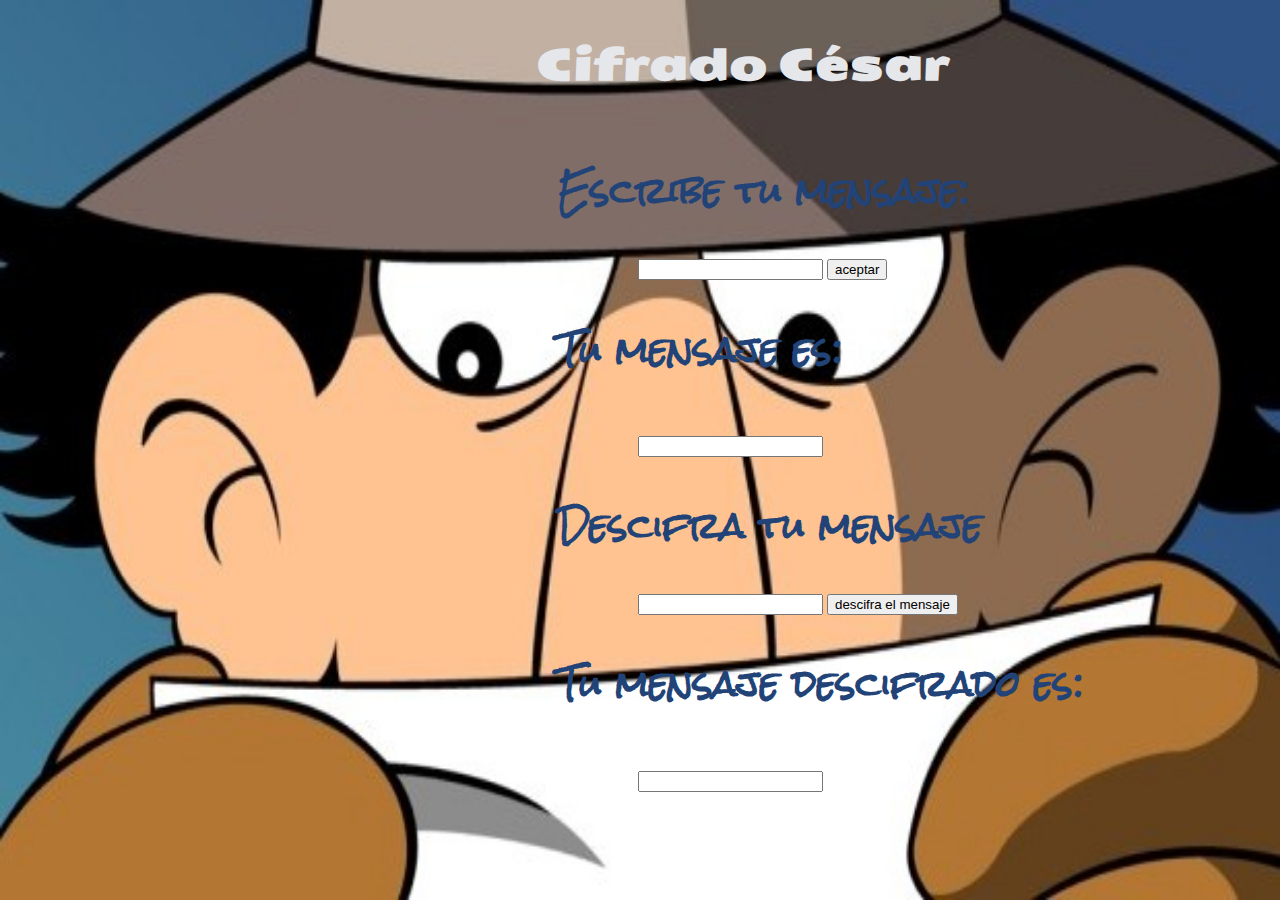
==== src/index.html @ 01a90301 "cifra y descifra mayusculas minusculas y ce" ====
<!DOCTYPE html>
<html>
  <head>
    <meta charset="utf-8">
    <title>Caesar Cipher</title>
    <link rel="stylesheet" href="style.css" />
    <meta name= "viewport" content= "width=device-width, user-scalable=no, initial-scale=1.0, maximum-scale=1.0, minimus-scale=1.0">
    <link rel="stylesheet" href="responsive.css" media="screen and (max-width:500px)" />
    <link rel="stylesheet" href="https://fonts.googleapis.com/css?family=Rock+Salt">
    <link rel="stylesheet" href="https://fonts.googleapis.com/css?family=Seymour+One">

  </head>
  <body>
    <div class="contenedor">
    <div id= "titulo"><h1> Cifrado César </h1></div>

    <div id="root"></div>
    <script src="cipher.js"></script>

    <div id= "mensaje"><h2>Escribe tu mensaje:</h2></div>
    <input type="text" id="texto">
    <input type="button" value="aceptar" onclick="cifrar()">

    <div id= "mensaje2"><h2>Tu mensaje es:</h2></div>
    <br><input type= "texto" id="texto2"></br>
    <div id= "mensaje3"><h2>Descifra tu mensaje</h2></div>
    <input type="text" id="texto3">
    <input type="button" value="descifra el mensaje" onclick="descifrar()">

    <div id= "mensaje4"><h2>Tu mensaje descifrado es:</h2></div>
    <br><input type ="text" id= 'txt3'></br>


    <script src="index.js"></script>

  </body>
</html
---- src/style.css ----
body   {
/*background-color: #BDBDBD;*/
background-image: url("../image/cifrado.jpg");
background-position: center center;
background-repeat: no-repeat;
background-size: 100% 100%;
background-attachment: fixed;
}

#titulo h1 {
  color: #e5e7ea;
    font-family: 'Seymour One', sans-serif;
    font-size: 44px;
    margin-left: 528px;
    display: inline-block;
    text-align: center;
}

#mensaje h2 {
  color: #214377;
    font-family: 'Rock Salt', cursive;
    font-size: 34px;
    margin-left: 550px;
    display: inline-block;
    text-align: center;
}

#texto {
  margin-left: 630px;
}

#mensaje2 h2 {
  color: #214377;
    font-family: 'Rock Salt', cursive;
    font-size: 34px;
    margin-left: 550px;
    display: inline-block;
    text-align: center;
}

#texto2 {
  margin-left: 630px;

}


#mensaje3 h2 {
  color: #214377;
    font-family: 'Rock Salt', cursive;
    font-size: 34px;
    margin-left: 550px;
    display: inline-block;
    text-align: center;
}

#texto3{
  margin-left: 630px;


}

#mensaje4 h2 {
  color: #214377;
    font-family: 'Rock Salt', cursive;
    font-size: 34px;
    margin-left: 550px;
    display: inline-block;
    text-align: center;
}

#txt3 {
  margin-left: 630px;


}
---- src/responsive.css ----
body{
  
}
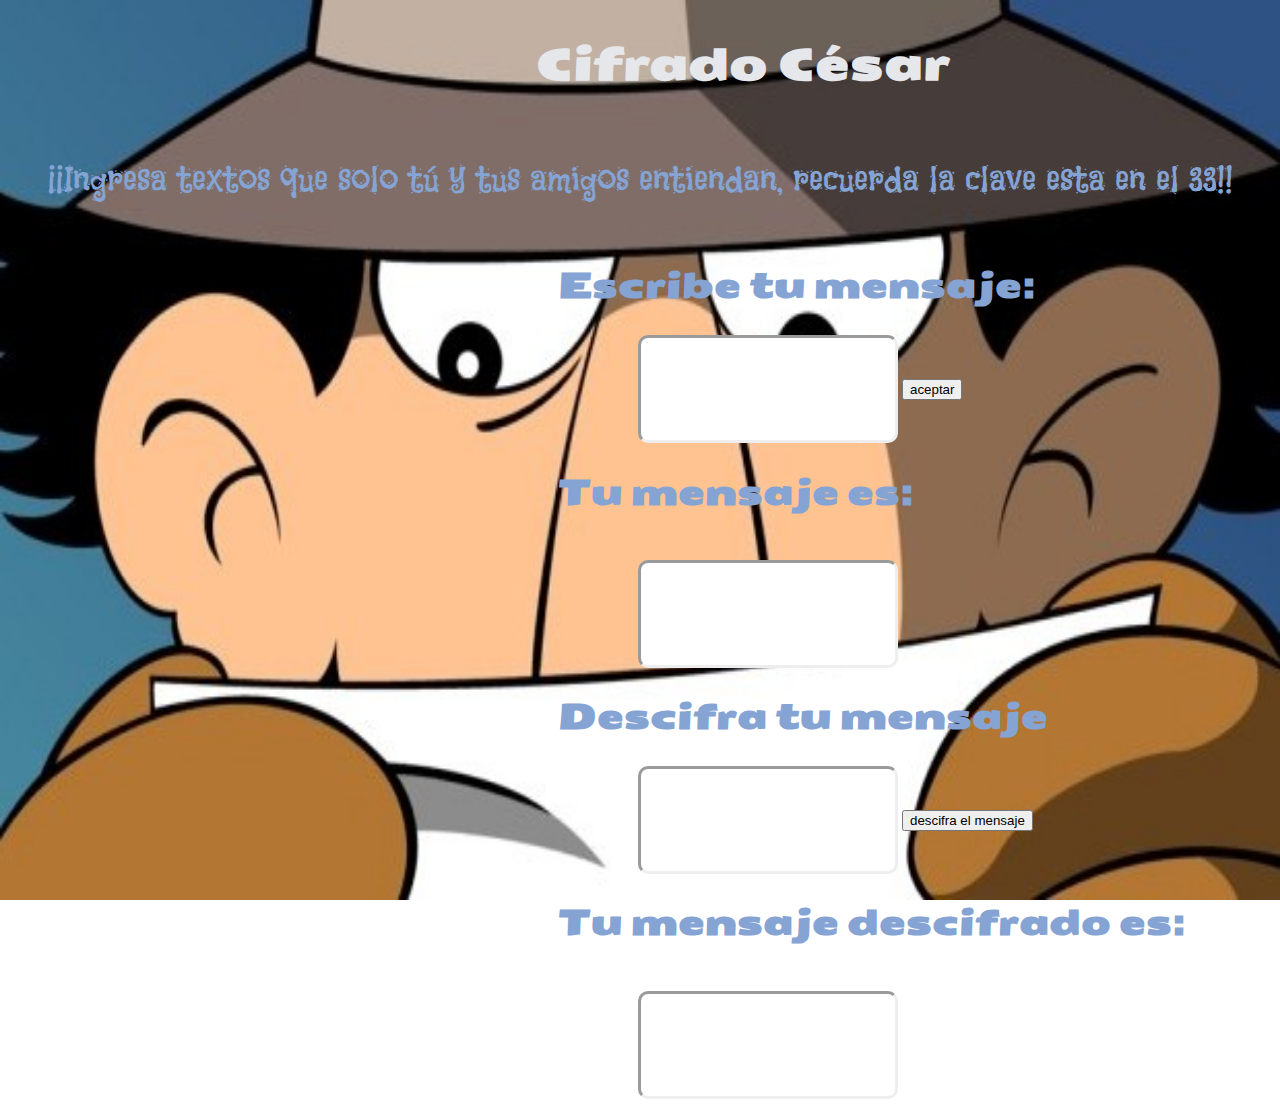
==== commit b88f8c1b: "cifra descifra y ce" ====
--- a/src/index.html
+++ b/src/index.html
@@ -5,27 +5,32 @@
     <title>Caesar Cipher</title>
     <link rel="stylesheet" href="style.css" />
     <meta name= "viewport" content= "width=device-width, user-scalable=no, initial-scale=1.0, maximum-scale=1.0, minimus-scale=1.0">
+    <link rel="stylesheet" href="https://stackpath.bootstrapcdn.com/bootstrap/4.1.1/css/bootstrap.min.css" integrity="sha384-WskhaSGFgHYWDcbwN70/dfYBj47jz9qbsMId/iRN3ewGhXQFZCSftd1LZCfmhktB" crossorigin="anonymous">
     <link rel="stylesheet" href="responsive.css" media="screen and (max-width:500px)" />
-    <link rel="stylesheet" href="https://fonts.googleapis.com/css?family=Rock+Salt">
+    <link rel="stylesheet" href="https://fonts.googleapis.com/css?family=Flavors">
     <link rel="stylesheet" href="https://fonts.googleapis.com/css?family=Seymour+One">
+
 
   </head>
   <body>
     <div class="contenedor">
+
     <div id= "titulo"><h1> Cifrado César </h1></div>
+    <p> ¡¡Ingresa textos que solo tú y tus amigos entiendan, recuerda la clave esta en el 33!! </p>
+
 
     <div id="root"></div>
     <script src="cipher.js"></script>
 
     <div id= "mensaje"><h2>Escribe tu mensaje:</h2></div>
     <input type="text" id="texto">
-    <input type="button" value="aceptar" onclick="cifrar()">
+    <input type="button" class="btn btn-secondary" class="btn btn-secondary btn-lg" value="aceptar" id=encodeButton>
 
     <div id= "mensaje2"><h2>Tu mensaje es:</h2></div>
     <br><input type= "texto" id="texto2"></br>
     <div id= "mensaje3"><h2>Descifra tu mensaje</h2></div>
     <input type="text" id="texto3">
-    <input type="button" value="descifra el mensaje" onclick="descifrar()">
+    <input type="button" class="btn btn-secondary" class="btn btn-secondary btn-lg" value="descifra el mensaje" id=decodeButton > 
 
     <div id= "mensaje4"><h2>Tu mensaje descifrado es:</h2></div>
     <br><input type ="text" id= 'txt3'></br>
--- a/src/style.css
+++ b/src/style.css
@@ -16,9 +16,16 @@
     text-align: center;
 }
 
+p {
+  font-family: 'Flavors', cursive;
+  font-size: 35px;
+  color: #85a4d4;
+  text-align: center;
+}
+
 #mensaje h2 {
-  color: #214377;
-    font-family: 'Rock Salt', cursive;
+  color: #85a4d4;
+    font-family: 'Seymour One', sans-serif;
     font-size: 34px;
     margin-left: 550px;
     display: inline-block;
@@ -27,11 +34,16 @@
 
 #texto {
   margin-left: 630px;
+  border: inset;
+  border-width: medium;
+  border-radius: 10px;
+  width: 250px;
+  height: 100px;
 }
 
 #mensaje2 h2 {
-  color: #214377;
-    font-family: 'Rock Salt', cursive;
+  color: #85a4d4;
+    font-family: 'Seymour One', sans-serif;
     font-size: 34px;
     margin-left: 550px;
     display: inline-block;
@@ -40,13 +52,19 @@
 
 #texto2 {
   margin-left: 630px;
+  border: inset;
+  border-width: medium;
+  border-radius: 10px;
+  width: 250px;
+  height: 100px;
+
 
 }
 
 
 #mensaje3 h2 {
-  color: #214377;
-    font-family: 'Rock Salt', cursive;
+  color: #85a4d4;
+    font-family: 'Seymour One', sans-serif;
     font-size: 34px;
     margin-left: 550px;
     display: inline-block;
@@ -55,21 +73,30 @@
 
 #texto3{
   margin-left: 630px;
+  border: inset;
+  border-width: medium;
+  border-radius: 10px;
+  width: 250px;
+  height: 100px;
+}
 
 
-}
-
 #mensaje4 h2 {
-  color: #214377;
-    font-family: 'Rock Salt', cursive;
+  color: #85a4d4;
+    font-family: 'Seymour One', sans-serif;
     font-size: 34px;
     margin-left: 550px;
     display: inline-block;
     text-align: center;
 }
 
+
 #txt3 {
   margin-left: 630px;
-
+  border: inset;
+  border-width: medium;
+  border-radius: 10px;
+  width: 250px;
+  height: 100px;
 
 }
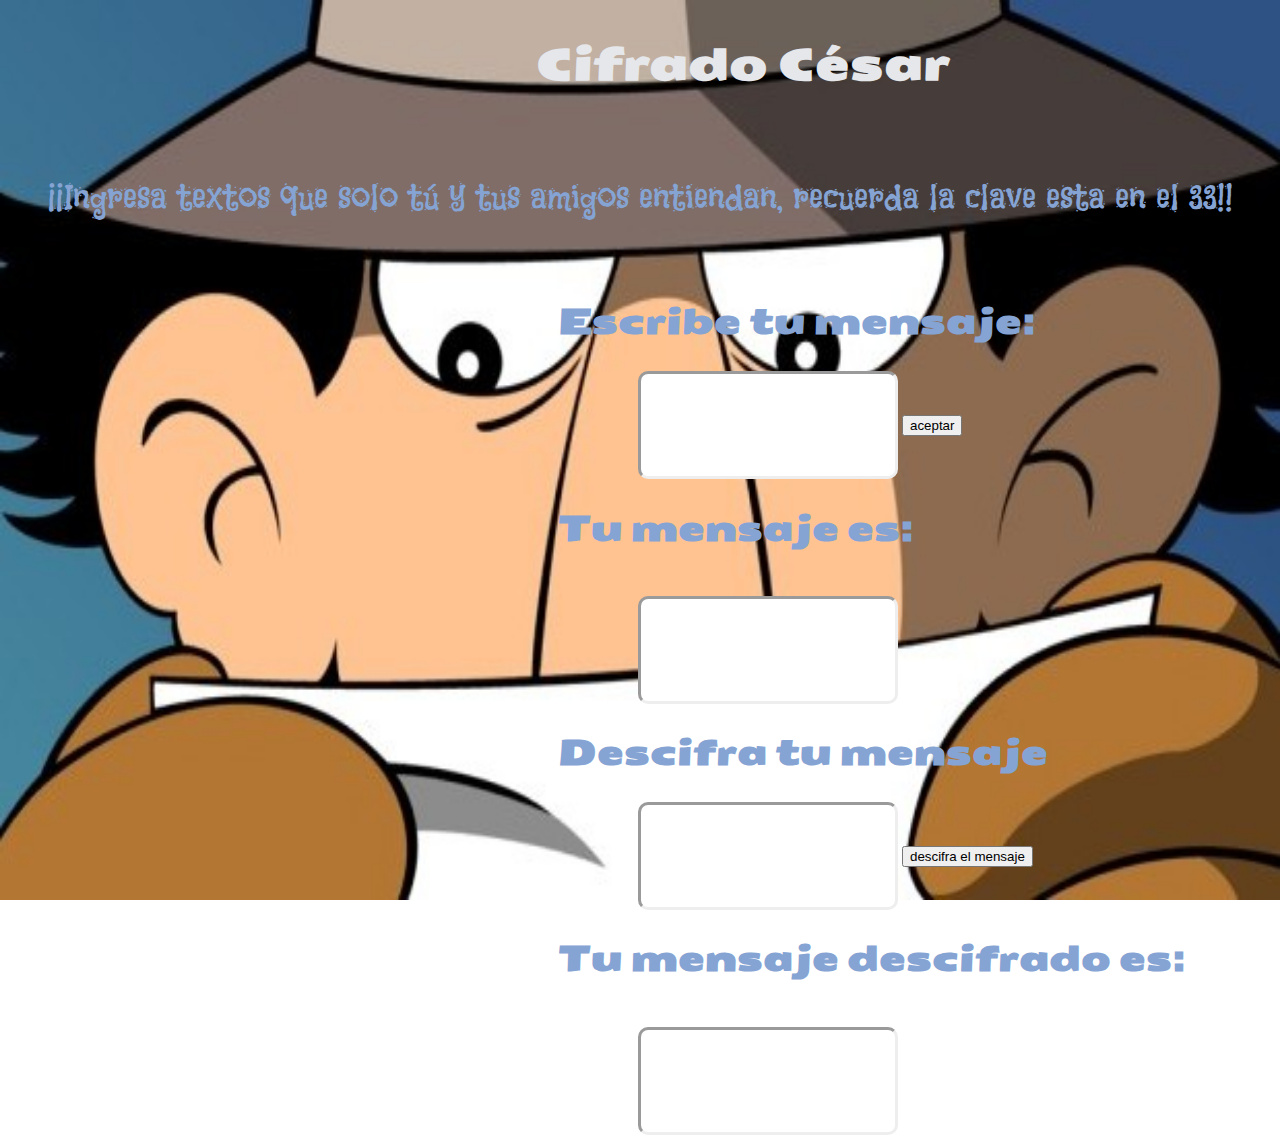
==== commit 675f2779: "ultima actualizacion js" ====
--- a/src/index.html
+++ b/src/index.html
@@ -16,7 +16,7 @@
     <div class="contenedor">
 
     <div id= "titulo"><h1> Cifrado César </h1></div>
-    <p> ¡¡Ingresa textos que solo tú y tus amigos entiendan, recuerda la clave esta en el 33!! </p>
+    <br><p> ¡¡Ingresa textos que solo tú y tus amigos entiendan, recuerda la clave esta en el 33!! </p></br>
 
 
     <div id="root"></div>
@@ -30,7 +30,7 @@
     <br><input type= "texto" id="texto2"></br>
     <div id= "mensaje3"><h2>Descifra tu mensaje</h2></div>
     <input type="text" id="texto3">
-    <input type="button" class="btn btn-secondary" class="btn btn-secondary btn-lg" value="descifra el mensaje" id=decodeButton > 
+    <input type="button" class="btn btn-secondary" class="btn btn-secondary btn-lg" value="descifra el mensaje" id=decodeButton >
 
     <div id= "mensaje4"><h2>Tu mensaje descifrado es:</h2></div>
     <br><input type ="text" id= 'txt3'></br>
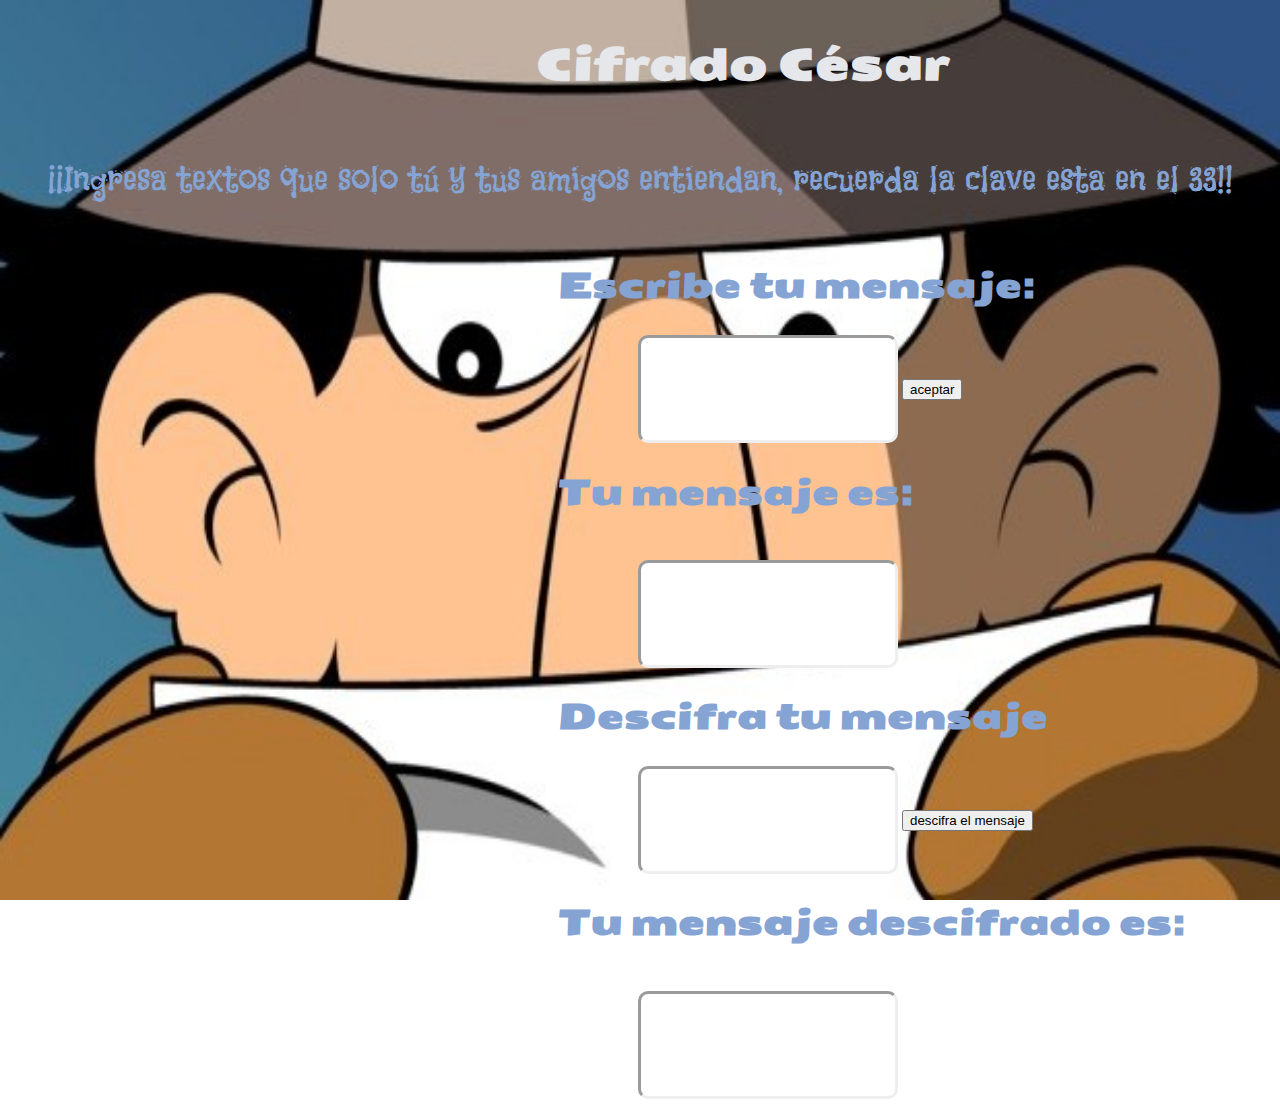
==== commit 582bd3ef: "actualizacion cifrado y descifrado" ====
--- a/src/index.html
+++ b/src/index.html
@@ -16,7 +16,7 @@
     <div class="contenedor">
 
     <div id= "titulo"><h1> Cifrado César </h1></div>
-    <br><p> ¡¡Ingresa textos que solo tú y tus amigos entiendan, recuerda la clave esta en el 33!! </p></br>
+    <p> ¡¡Ingresa textos que solo tú y tus amigos entiendan, recuerda la clave esta en el 33!! </p>
 
 
     <div id="root"></div>
@@ -24,13 +24,13 @@
 
     <div id= "mensaje"><h2>Escribe tu mensaje:</h2></div>
     <input type="text" id="texto">
-    <input type="button" class="btn btn-secondary" class="btn btn-secondary btn-lg" value="aceptar" id=encodeButton>
+    <input type="button" class="btn btn-secondary" class="btn btn-secondary btn-lg" value="aceptar" onclick="cifrar()">
 
     <div id= "mensaje2"><h2>Tu mensaje es:</h2></div>
     <br><input type= "texto" id="texto2"></br>
     <div id= "mensaje3"><h2>Descifra tu mensaje</h2></div>
     <input type="text" id="texto3">
-    <input type="button" class="btn btn-secondary" class="btn btn-secondary btn-lg" value="descifra el mensaje" id=decodeButton >
+    <input type="button" class="btn btn-secondary" class="btn btn-secondary btn-lg" value="descifra el mensaje" onclick="descifrar()">
 
     <div id= "mensaje4"><h2>Tu mensaje descifrado es:</h2></div>
     <br><input type ="text" id= 'txt3'></br>
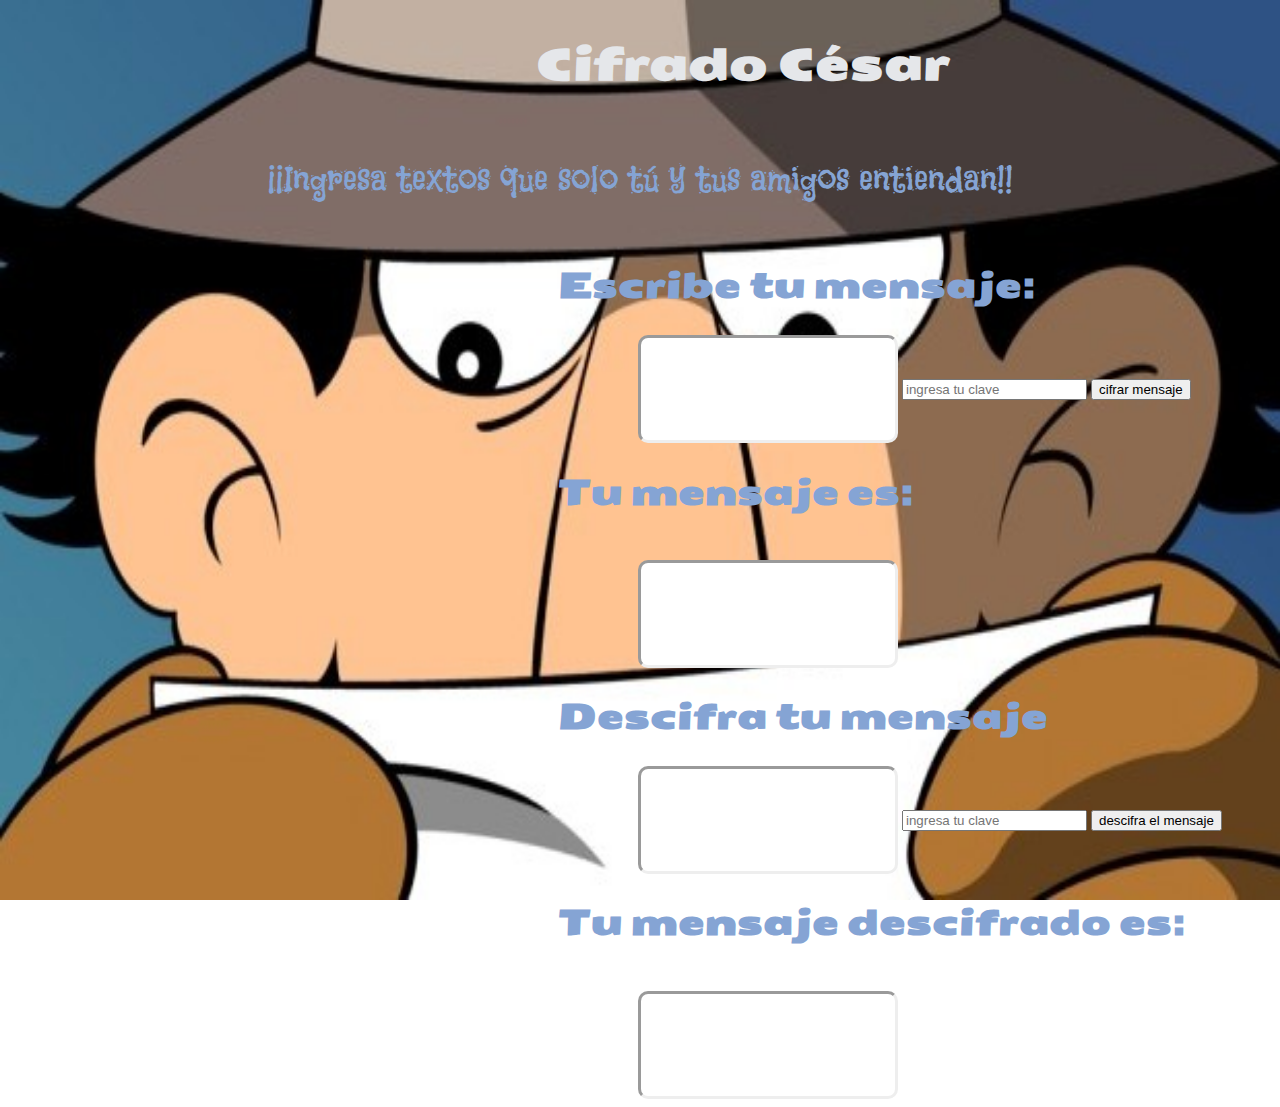
==== commit 35e7c2f7: "Cipher Actualizado" ====
--- a/src/index.html
+++ b/src/index.html
@@ -5,7 +5,8 @@
     <title>Caesar Cipher</title>
     <link rel="stylesheet" href="style.css" />
     <meta name= "viewport" content= "width=device-width, user-scalable=no, initial-scale=1.0, maximum-scale=1.0, minimus-scale=1.0">
-    <link rel="stylesheet" href="https://stackpath.bootstrapcdn.com/bootstrap/4.1.1/css/bootstrap.min.css" integrity="sha384-WskhaSGFgHYWDcbwN70/dfYBj47jz9qbsMId/iRN3ewGhXQFZCSftd1LZCfmhktB" crossorigin="anonymous">
+    <link rel="stylesheet" href="https://stackpath.bootstrapcdn.com/bootstrap/4.1.2/css/bootstrap.min.css" integrity="sha384-Smlep5jCw/wG7hdkwQ/Z5nLIefveQRIY9nfy6xoR1uRYBtpZgI6339F5dgvm/e9B" crossorigin="anonymous">
+    <link rel="stylesheet" integrity="sha384-WskhaSGFgHYWDcbwN70/dfYBj47jz9qbsMId/iRN3ewGhXQFZCSftd1LZCfmhktB" crossorigin="anonymous">
     <link rel="stylesheet" href="responsive.css" media="screen and (max-width:500px)" />
     <link rel="stylesheet" href="https://fonts.googleapis.com/css?family=Flavors">
     <link rel="stylesheet" href="https://fonts.googleapis.com/css?family=Seymour+One">
@@ -14,29 +15,37 @@
   </head>
   <body>
     <div class="contenedor">
-
-    <div id= "titulo"><h1> Cifrado César </h1></div>
-    <p> ¡¡Ingresa textos que solo tú y tus amigos entiendan, recuerda la clave esta en el 33!! </p>
-
-
-    <div id="root"></div>
-    <script src="cipher.js"></script>
+    <header class="titulo">
+     <h1> Cifrado César </h1>
+    </header>
+    </div>
+<div class="col-lg-5 col-8 blue">
+    <p> ¡¡Ingresa textos que solo tú y tus amigos entiendan!! </p>
+    </div>
 
     <div id= "mensaje"><h2>Escribe tu mensaje:</h2></div>
     <input type="text" id="texto">
-    <input type="button" class="btn btn-secondary" class="btn btn-secondary btn-lg" value="aceptar" onclick="cifrar()">
+
+    <input type="text" class="size" name="" value="" placeholder="ingresa tu clave" id="numero">
+
+    <input type="button" class="btn btn-secondary" class="btn btn-secondary btn-lg" value="cifrar mensaje" id="encode">
 
     <div id= "mensaje2"><h2>Tu mensaje es:</h2></div>
     <br><input type= "texto" id="texto2"></br>
+
     <div id= "mensaje3"><h2>Descifra tu mensaje</h2></div>
     <input type="text" id="texto3">
-    <input type="button" class="btn btn-secondary" class="btn btn-secondary btn-lg" value="descifra el mensaje" onclick="descifrar()">
 
+    <input type="text" class="size" name="" value="" placeholder="ingresa tu clave" id="numero2">
+
+    <input type="button" class="btn btn-secondary" class="btn btn-secondary btn-lg" value="descifra el mensaje" id="decode">
+    
     <div id= "mensaje4"><h2>Tu mensaje descifrado es:</h2></div>
-    <br><input type ="text" id= 'txt3'></br>
+    <br><input type ="text" id= "txt3"></br>
 
-
+    <script src="cipher.js"></script>
     <script src="index.js"></script>
+    
 
   </body>
-</html
+</html>
--- a/src/style.css
+++ b/src/style.css
@@ -1,3 +1,4 @@
+
 body   {
 /*background-color: #BDBDBD;*/
 background-image: url("../image/cifrado.jpg");
@@ -7,7 +8,13 @@
 background-attachment: fixed;
 }
 
-#titulo h1 {
+body:hover{
+  background-blend-mode: soft-light;
+  transition: all .30s ease-in-out;
+  background-image: url("../image/cifrado.jpg");  
+}
+
+.titulo h1 {
   color: #e5e7ea;
     font-family: 'Seymour One', sans-serif;
     font-size: 44px;
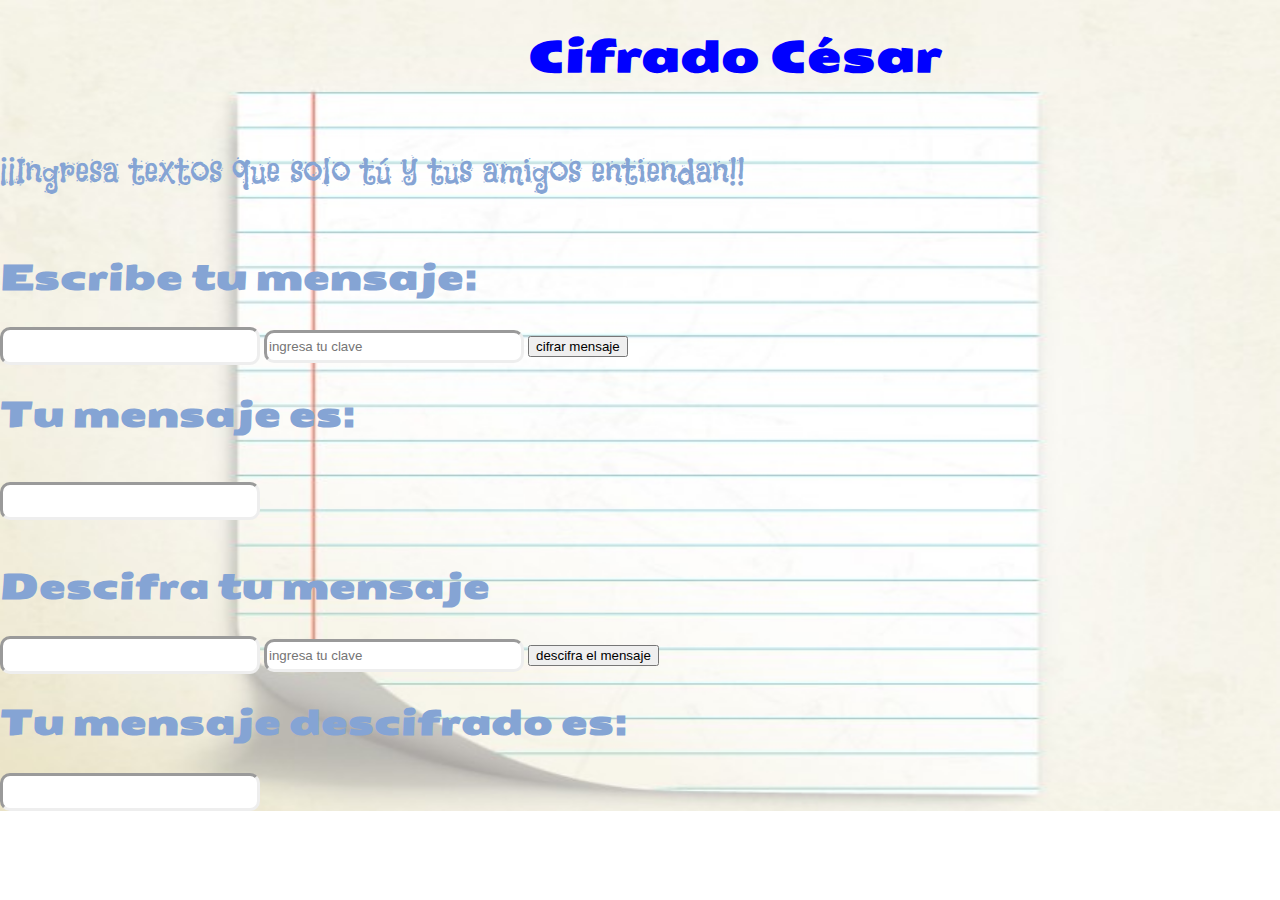
==== commit a8599c5c: "cambiando diseño" ====
--- a/src/index.html
+++ b/src/index.html
@@ -1,51 +1,72 @@
 <!DOCTYPE html>
 <html>
-  <head>
-    <meta charset="utf-8">
-    <title>Caesar Cipher</title>
-    <link rel="stylesheet" href="style.css" />
-    <meta name= "viewport" content= "width=device-width, user-scalable=no, initial-scale=1.0, maximum-scale=1.0, minimus-scale=1.0">
-    <link rel="stylesheet" href="https://stackpath.bootstrapcdn.com/bootstrap/4.1.2/css/bootstrap.min.css" integrity="sha384-Smlep5jCw/wG7hdkwQ/Z5nLIefveQRIY9nfy6xoR1uRYBtpZgI6339F5dgvm/e9B" crossorigin="anonymous">
-    <link rel="stylesheet" integrity="sha384-WskhaSGFgHYWDcbwN70/dfYBj47jz9qbsMId/iRN3ewGhXQFZCSftd1LZCfmhktB" crossorigin="anonymous">
-    <link rel="stylesheet" href="responsive.css" media="screen and (max-width:500px)" />
-    <link rel="stylesheet" href="https://fonts.googleapis.com/css?family=Flavors">
-    <link rel="stylesheet" href="https://fonts.googleapis.com/css?family=Seymour+One">
+
+<head>
+  <meta charset="utf-8">
+  <title>Caesar Cipher</title>
+  <link rel="stylesheet" href="style.css" />
+  <meta name="viewport" content="width=device-width, initial-scale=1.0">
+<link rel="stylesheet" href="https://stackpath.bootstrapcdn.com/bootstrap/4.1.3/css/bootstrap.min.css" integrity="sha384-MCw98/SFnGE8fJT3GXwEOngsV7Zt27NXFoaoApmYm81iuXoPkFOJwJ8ERdknLPMO"
+  crossorigin="anonymous">
+  <link rel="stylesheet" integrity="sha384-WskhaSGFgHYWDcbwN70/dfYBj47jz9qbsMId/iRN3ewGhXQFZCSftd1LZCfmhktB" crossorigin="anonymous">
+  <link rel="stylesheet" href="responsive.css" media="screen and (max-width:500px)" />
+  <link rel="stylesheet" href="https://fonts.googleapis.com/css?family=Flavors">
+  <link rel="stylesheet" href="https://fonts.googleapis.com/css?family=Seymour+One">
 
 
-  </head>
-  <body>
-    <div class="contenedor">
+</head>
+
+<body>
+  <div class="container-fluid">
+    <div class="row">
     <header class="titulo">
-     <h1> Cifrado César </h1>
+      <div class="col-l-6">
+      <h1> Cifrado César </h1>
+      </div>
     </header>
-    </div>
-<div class="col-lg-5 col-8 blue">
+  </div>
+  <div class="col-l-6 offset-3">
     <p> ¡¡Ingresa textos que solo tú y tus amigos entiendan!! </p>
-    </div>
+  </div>
+  <div class="row">
+    <div class="mensaje col-l-6">
+    <h2>Escribe tu mensaje:</h2>
+  </div>
+  <input type="text" class="texto" id="texto">
 
-    <div id= "mensaje"><h2>Escribe tu mensaje:</h2></div>
-    <input type="text" id="texto">
+  <input type="text" class="clave" class="size" name="" value="" placeholder="ingresa tu clave" id="numero">
 
-    <input type="text" class="size" name="" value="" placeholder="ingresa tu clave" id="numero">
+  <input type="button" class="btn btn-secondary" class="btn btn-secondary btn-lg" value="cifrar mensaje" id="encode">
 
-    <input type="button" class="btn btn-secondary" class="btn btn-secondary btn-lg" value="cifrar mensaje" id="encode">
+  <div class="mensaje2 col-l-6">
+    <h2>Tu mensaje es:</h2>
+  </div>
 
-    <div id= "mensaje2"><h2>Tu mensaje es:</h2></div>
-    <br><input type= "texto" id="texto2"></br>
+  <br>
+  <input type="texto" class="texto2 col-l-6" id="texto2">
+  </br>
+  </div>
 
-    <div id= "mensaje3"><h2>Descifra tu mensaje</h2></div>
-    <input type="text" id="texto3">
+  <br>
+  <div class="mensaje3 col-l-6">
+    <h2>Descifra tu mensaje</h2>
+  </div>
+  <input type="text" class="texto3 col-l-6" id="texto3">
 
-    <input type="text" class="size" name="" value="" placeholder="ingresa tu clave" id="numero2">
+  <input type="text" class="clave2" class="size" name="" value="" placeholder="ingresa tu clave" id="numero2">
 
-    <input type="button" class="btn btn-secondary" class="btn btn-secondary btn-lg" value="descifra el mensaje" id="decode">
-    
-    <div id= "mensaje4"><h2>Tu mensaje descifrado es:</h2></div>
-    <br><input type ="text" id= "txt3"></br>
+  <input type="button" class="btn btn-secondary" class="btn btn-secondary btn-lg" value="descifra el mensaje" id="decode">
 
-    <script src="cipher.js"></script>
-    <script src="index.js"></script>
-    
+  <div class="mensaje4 col-l-6">
+    <h2>Tu mensaje descifrado es:</h2>
+  </div>
+  <input type="text" class="txt3" id="txt3">
+</div>
 
-  </body>
+  <script src="cipher.js"></script>
+  <script src="index.js"></script>
+
+
+</body>
+
 </html>
--- a/src/style.css
+++ b/src/style.css
@@ -1,21 +1,18 @@
 
 body   {
-/*background-color: #BDBDBD;*/
-background-image: url("../image/cifrado.jpg");
-background-position: center center;
-background-repeat: no-repeat;
-background-size: 100% 100%;
-background-attachment: fixed;
+margin: 0;
 }
 
-body:hover{
-  background-blend-mode: soft-light;
-  transition: all .30s ease-in-out;
-  background-image: url("../image/cifrado.jpg");  
-}
+.container-fluid{
+  background-image: url("../image/hoja-de-cuaderno.jpg");
+  background-position: center center;
+  background-repeat: no-repeat;
+  background-size: 100% 100%;
+  background-attachment: fixed;
+  }
 
 .titulo h1 {
-  color: #e5e7ea;
+  color: blue;
     font-family: 'Seymour One', sans-serif;
     font-size: 44px;
     margin-left: 528px;
@@ -27,83 +24,100 @@
   font-family: 'Flavors', cursive;
   font-size: 35px;
   color: #85a4d4;
-  text-align: center;
+  /*text-align: center;*/
+  /*margin-left: 528px;*/
 }
 
-#mensaje h2 {
+.mensaje h2 {
   color: #85a4d4;
     font-family: 'Seymour One', sans-serif;
     font-size: 34px;
-    margin-left: 550px;
+    /*margin-left: 550px;*/
     display: inline-block;
     text-align: center;
 }
 
-#texto {
-  margin-left: 630px;
+.texto {
+  /*margin-left: 630px;*/
   border: inset;
   border-width: medium;
   border-radius: 10px;
   width: 250px;
-  height: 100px;
+  height: 30px;
 }
 
-#mensaje2 h2 {
+.clave{
+  border: inset;
+  border-width: medium;
+  border-radius: 10px;
+  width: 250px;
+  height: 25px;
+}
+
+.mensaje2 h2 {
   color: #85a4d4;
     font-family: 'Seymour One', sans-serif;
     font-size: 34px;
-    margin-left: 550px;
+    /*margin-left: 550px;*/
     display: inline-block;
     text-align: center;
 }
 
-#texto2 {
-  margin-left: 630px;
+.texto2 {
+  /*margin-left: 630px;*/
   border: inset;
   border-width: medium;
   border-radius: 10px;
   width: 250px;
-  height: 100px;
+  height: 30px;
 
 
 }
 
 
-#mensaje3 h2 {
+.mensaje3 h2 {
   color: #85a4d4;
     font-family: 'Seymour One', sans-serif;
     font-size: 34px;
-    margin-left: 550px;
+    /*margin-left: 550px;*/
     display: inline-block;
     text-align: center;
 }
 
-#texto3{
-  margin-left: 630px;
+.texto3{
+  /*margin-left: 630px;*/
   border: inset;
   border-width: medium;
   border-radius: 10px;
   width: 250px;
-  height: 100px;
+  height: 30px;
 }
 
 
-#mensaje4 h2 {
+.mensaje4 h2 {
   color: #85a4d4;
     font-family: 'Seymour One', sans-serif;
     font-size: 34px;
-    margin-left: 550px;
+    /*margin-left: 550px;*/
     display: inline-block;
     text-align: center;
 }
 
-
-#txt3 {
-  margin-left: 630px;
+.clave2{
   border: inset;
   border-width: medium;
   border-radius: 10px;
   width: 250px;
-  height: 100px;
+  height: 25px;
+}
+
+
+.txt3 {
+  /*margin-left: 630px;*/
+  border: inset;
+  border-width: medium;
+  border-radius: 10px;
+  width: 250px;
+  height: 30px;
 
 }
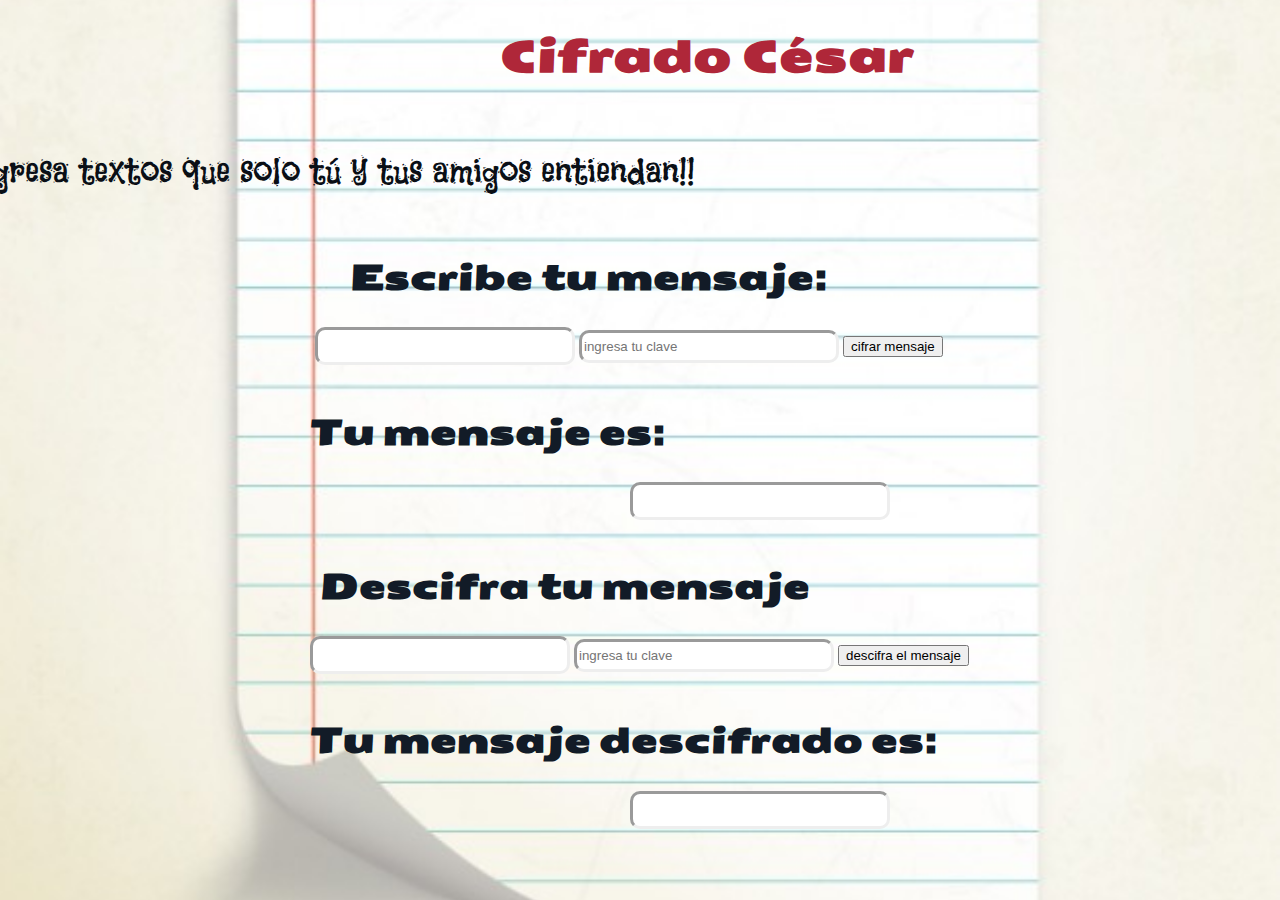
==== commit 68994126: "mejorando maquetado" ====
--- a/src/index.html
+++ b/src/index.html
@@ -17,7 +17,7 @@
 </head>
 
 <body>
-  <div class="container-fluid">
+<div class="container-fluid">
     <div class="row">
     <header class="titulo">
       <div class="col-l-6">
@@ -36,32 +36,28 @@
 
   <input type="text" class="clave" class="size" name="" value="" placeholder="ingresa tu clave" id="numero">
 
-  <input type="button" class="btn btn-secondary" class="btn btn-secondary btn-lg" value="cifrar mensaje" id="encode">
+  <input type="button" class="btn btn-danger" class="btn btn-danger btn-lg" value="cifrar mensaje" id="encode">
 
   <div class="mensaje2 col-l-6">
-    <h2>Tu mensaje es:</h2>
+    <br><h2>Tu mensaje es:</h2>
+    <input type="texto" class="texto2 col-l-6" id="texto2"></br>
   </div>
 
-  <br>
-  <input type="texto" class="texto2 col-l-6" id="texto2">
-  </br>
+  <div class="mensaje3 col-l-6">
+    <br><h2>Descifra tu mensaje</h2></br>
+  
+    <input type="text" class="texto3 col-l-6" id="texto3">
+
+    <input type="text" class="clave2" class="size" name="" value="" placeholder="ingresa tu clave" id="numero2">
+
+    <input type="button" class="btn btn-danger" class="btn btn-danger btn-lg" value="descifra el mensaje" id="decode">
   </div>
 
-  <br>
-  <div class="mensaje3 col-l-6">
-    <h2>Descifra tu mensaje</h2>
+  <div class="mensaje4 col-l-6">
+    <br><h2>Tu mensaje descifrado es:</h2>
+    <input type="text" class="txt3" id="txt3"></br>
+   </div>
   </div>
-  <input type="text" class="texto3 col-l-6" id="texto3">
-
-  <input type="text" class="clave2" class="size" name="" value="" placeholder="ingresa tu clave" id="numero2">
-
-  <input type="button" class="btn btn-secondary" class="btn btn-secondary btn-lg" value="descifra el mensaje" id="decode">
-
-  <div class="mensaje4 col-l-6">
-    <h2>Tu mensaje descifrado es:</h2>
-  </div>
-  <input type="text" class="txt3" id="txt3">
-</div>
 
   <script src="cipher.js"></script>
   <script src="index.js"></script>
--- a/src/style.css
+++ b/src/style.css
@@ -7,15 +7,17 @@
   background-image: url("../image/hoja-de-cuaderno.jpg");
   background-position: center center;
   background-repeat: no-repeat;
-  background-size: 100% 100%;
+  background-size: cover;
   background-attachment: fixed;
+  height: 100vh;
+  width: 100%;
   }
 
 .titulo h1 {
-  color: blue;
+  color: rgb(175, 39, 57);
     font-family: 'Seymour One', sans-serif;
     font-size: 44px;
-    margin-left: 528px;
+    margin-left: 500px;
     display: inline-block;
     text-align: center;
 }
@@ -23,22 +25,22 @@
 p {
   font-family: 'Flavors', cursive;
   font-size: 35px;
-  color: #85a4d4;
+  color: #0a0f16;
   /*text-align: center;*/
-  /*margin-left: 528px;*/
+  margin-left: -50px;
 }
 
 .mensaje h2 {
-  color: #85a4d4;
+  color: #121b27;
     font-family: 'Seymour One', sans-serif;
     font-size: 34px;
-    /*margin-left: 550px;*/
+    margin-left: 350px;
     display: inline-block;
-    text-align: center;
+    /* text-align: center; */
 }
 
 .texto {
-  /*margin-left: 630px;*/
+  margin-left: 315px;
   border: inset;
   border-width: medium;
   border-radius: 10px;
@@ -55,16 +57,16 @@
 }
 
 .mensaje2 h2 {
-  color: #85a4d4;
+  color: #121b27;
     font-family: 'Seymour One', sans-serif;
     font-size: 34px;
-    /*margin-left: 550px;*/
+    margin-left: 310px;
     display: inline-block;
-    text-align: center;
+    /* text-align: center; */
 }
 
 .texto2 {
-  /*margin-left: 630px;*/
+  margin-left: 630px;
   border: inset;
   border-width: medium;
   border-radius: 10px;
@@ -76,16 +78,16 @@
 
 
 .mensaje3 h2 {
-  color: #85a4d4;
+  color: #121b27;
     font-family: 'Seymour One', sans-serif;
     font-size: 34px;
-    /*margin-left: 550px;*/
+    margin-left: 320px;
     display: inline-block;
-    text-align: center;
+    /* text-align: center; */
 }
 
 .texto3{
-  /*margin-left: 630px;*/
+  margin-left: 310px;
   border: inset;
   border-width: medium;
   border-radius: 10px;
@@ -95,10 +97,10 @@
 
 
 .mensaje4 h2 {
-  color: #85a4d4;
+  color: #121b27;
     font-family: 'Seymour One', sans-serif;
     font-size: 34px;
-    /*margin-left: 550px;*/
+    margin-left: 310px;
     display: inline-block;
     text-align: center;
 }
@@ -113,7 +115,7 @@
 
 
 .txt3 {
-  /*margin-left: 630px;*/
+  margin-left: 630px;
   border: inset;
   border-width: medium;
   border-radius: 10px;
@@ -121,3 +123,11 @@
   height: 30px;
 
 }
+
+
+/*Responsive*/
+@media only screen and (min-width: 1198px){
+  .font-div{
+      padding: 42.5px 0px!important;
+  }
+}
